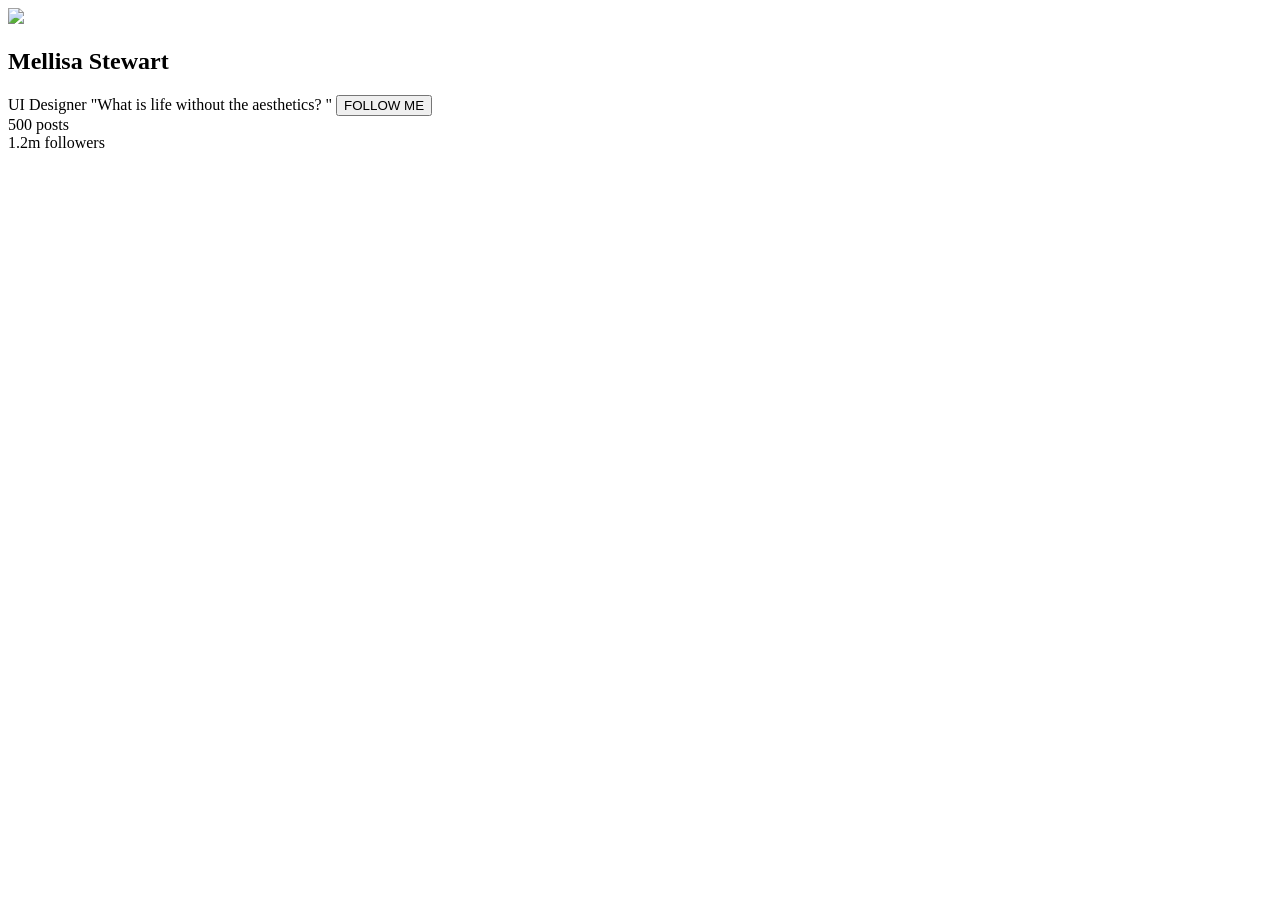
==== index.html @ 197787b5 "Update index.html" ====
<!DOCTYPE html>
<html>
	<head>
		<title>Page Title</title>
    <link rel = "stylesheet" type = "type/css" href = "style.css">
	</head>
	<body>

	<div class = "container">
	
	
	<div class = "card">
<img src="https://i.ibb.co/PgkbYzc/melina-cesarini-m2yz-I-YUSA-unsplash.jpg">
  
  <div class = "content">
	
	<h2>Mellisa Stewart</h2>
	<span>UI Designer</span>
	<span>"What is life without the aesthetics? "</span>
	<button class = "btn">FOLLOW ME</button>
	</div>
	<div class = "side" id = "p">
<span>500 posts</span></div>

<div class = "side" id = "f">
<span>1.2m followers</span></div>
	

   



	
	</div>
	</div>
	
	</body>
</html>
---- style.css ----
body {
	margin: 0;
	padding: 0;
}
html {
	height: 100%;
}
.container{
	height: 100vh;
	width: 100%;
	overflow: hidden;
	display: flex;
	align-items:center;
	justify-content: center;
	font-family: "Open Sans", sans-serif;
	background:linear-gradient(42deg, #12c2e9, #c471ed, #f64f59);
	
}

.card {
	z-index: 1;
	width: 80%;
	height: 60vh;
	background-color: rgba(255, 255, 255, 0.06);
	-webkit-backdrop-filter: blur(20px);
	backdrop-filter: blur(20px);
	border-radius: 8px;
	-webkit-box-shadow: 20px 20px 22px rgba(0,0,0,0.2);
	box-shadow: 20px 20px 22px rgba(0,0,0,0.2);
  color: white;
  animation:float 5s ease infinite;
  display: flex;
  flex-direction:column;
  align-items:center;
  transition: all 0.5s ease;
  animation-delay: 1s;
}

@keyframes float {
	0% {
		transform: translateY(0);
		background-color: rgba(255, 255, 255, 0.06);

	} 50% {
		transform: translateY(40px);
		
		
	}
	75% {
		 background-color: #202020;
	}
	
	100% {
		transform: translate(0);
		
	}
}

.card img {
	width: 100px;
	height: 100px;
	border-radius:50%;
	border:2px solid white;
	position: absolute;
	top: -15%;
}
.card h2 {
	margin-bottom:10%;
}
.side {
	
	width: 30%;
	height: 15%;
	display: flex;
	align-items:center;
	position: absolute;
	justify-content: center;
	background-color: rgba(255, 255, 255, 0.06);
  -webkit-backdrop-filter: blur(20px);
	backdrop-filter: blur(20px);
	border-radius: 8px;
	-webkit-box-shadow: 20px 20px 22px rgba(0,0,0,0.2);
	box-shadow: 20px 20px 22px rgba(0,0,0,0.2);
}
#p {
   bottom: 0;
   left: 0;
}
#f {
	bottom: 0;
	right: 0;
}
#p span, #f span {
	padding: 5%;
	text-align: center;
}
.btn {

	
	border-radius:0%;
	width: 200px;
	height: 50px;
	border:2px solid white;
	background-color: rgba(255, 255, 255, 0.06);
  -webkit-backdrop-filter: blur(20px);
	backdrop-filter: blur(20px);
	border-radius: 8px;
	-webkit-box-shadow: 20px 20px 22px rgba(0,0,0,0.2);
	box-shadow: 20px 20px 22px rgba(0,0,0,0.2);
  color: white;
  margin-top:5%;
  outline:none;
  cursor:pointer;
}
.content {
	width:fit-content;
	height:100%;
	background:none;
	display:flex;
	flex-direction:column;
	align-items:center;
	justify-content:center;
}
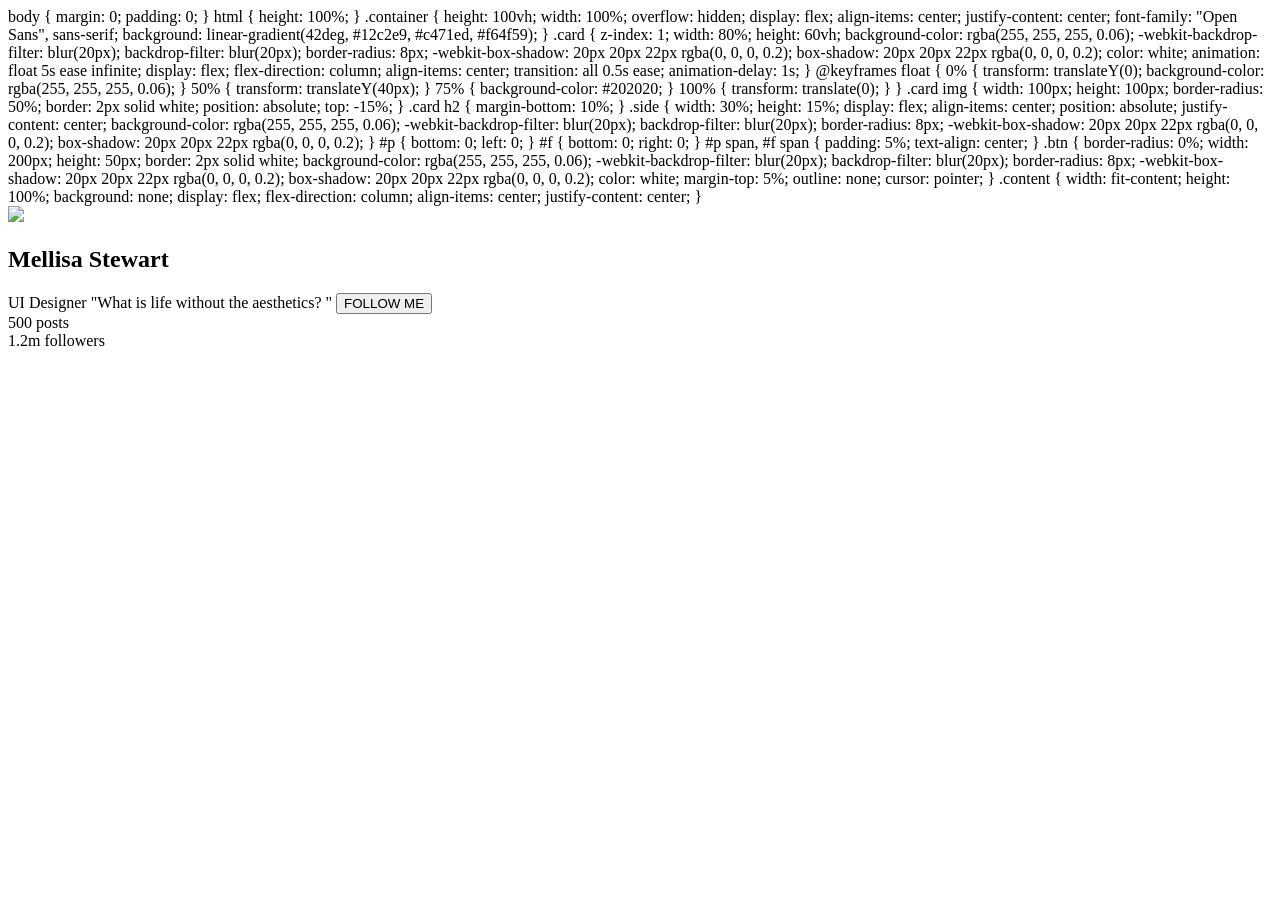
==== commit 02d185c9: "Add inline CSS" ====
--- a/index.html
+++ b/index.html
@@ -2,7 +2,145 @@
 <html>
 	<head>
 		<title>Page Title</title>
-    <link rel = "stylesheet" type = "type/css" href = "style.css">
+        body {
+    margin: 0;
+    padding: 0;
+}
+
+html {
+    height: 100%;
+}
+
+.container {
+    height: 100vh;
+    width: 100%;
+    overflow: hidden;
+    display: flex;
+    align-items: center;
+    justify-content: center;
+    font-family: "Open Sans", sans-serif;
+    background: linear-gradient(42deg, #12c2e9, #c471ed, #f64f59);
+
+}
+
+.card {
+    z-index: 1;
+    width: 80%;
+    height: 60vh;
+    background-color: rgba(255, 255, 255, 0.06);
+    -webkit-backdrop-filter: blur(20px);
+    backdrop-filter: blur(20px);
+
+    border-radius: 8px;
+    -webkit-box-shadow: 20px 20px 22px rgba(0, 0, 0, 0.2);
+    box-shadow: 20px 20px 22px rgba(0, 0, 0, 0.2);
+    color: white;
+    animation: float 5s ease infinite;
+    display: flex;
+    flex-direction: column;
+    align-items: center;
+    transition: all 0.5s ease;
+    animation-delay: 1s;
+}
+
+@keyframes float {
+    0% {
+        transform: translateY(0);
+        background-color: rgba(255, 255, 255, 0.06);
+
+    }
+
+    50% {
+        transform: translateY(40px);
+
+
+    }
+
+    75% {
+        background-color: #202020;
+    }
+
+    100% {
+        transform: translate(0);
+
+    }
+}
+
+.card img {
+    width: 100px;
+    height: 100px;
+    border-radius: 50%;
+    border: 2px solid white;
+    position: absolute;
+    top: -15%;
+}
+
+.card h2 {
+    margin-bottom: 10%;
+}
+
+.side {
+
+    width: 30%;
+    height: 15%;
+    display: flex;
+    align-items: center;
+    position: absolute;
+    justify-content: center;
+    background-color: rgba(255, 255, 255, 0.06);
+    -webkit-backdrop-filter: blur(20px);
+    backdrop-filter: blur(20px);
+
+    border-radius: 8px;
+    -webkit-box-shadow: 20px 20px 22px rgba(0, 0, 0, 0.2);
+    box-shadow: 20px 20px 22px rgba(0, 0, 0, 0.2);
+}
+
+#p {
+    bottom: 0;
+    left: 0;
+}
+
+#f {
+    bottom: 0;
+    right: 0;
+}
+
+#p span,
+#f span {
+    padding: 5%;
+    text-align: center;
+}
+
+.btn {
+
+
+    border-radius: 0%;
+    width: 200px;
+    height: 50px;
+    border: 2px solid white;
+    background-color: rgba(255, 255, 255, 0.06);
+    -webkit-backdrop-filter: blur(20px);
+    backdrop-filter: blur(20px);
+
+    border-radius: 8px;
+    -webkit-box-shadow: 20px 20px 22px rgba(0, 0, 0, 0.2);
+    box-shadow: 20px 20px 22px rgba(0, 0, 0, 0.2);
+    color: white;
+    margin-top: 5%;
+    outline: none;
+    cursor: pointer;
+}
+
+.content {
+    width: fit-content;
+    height: 100%;
+    background: none;
+    display: flex;
+    flex-direction: column;
+    align-items: center;
+    justify-content: center;
+}
 	</head>
 	<body>
 
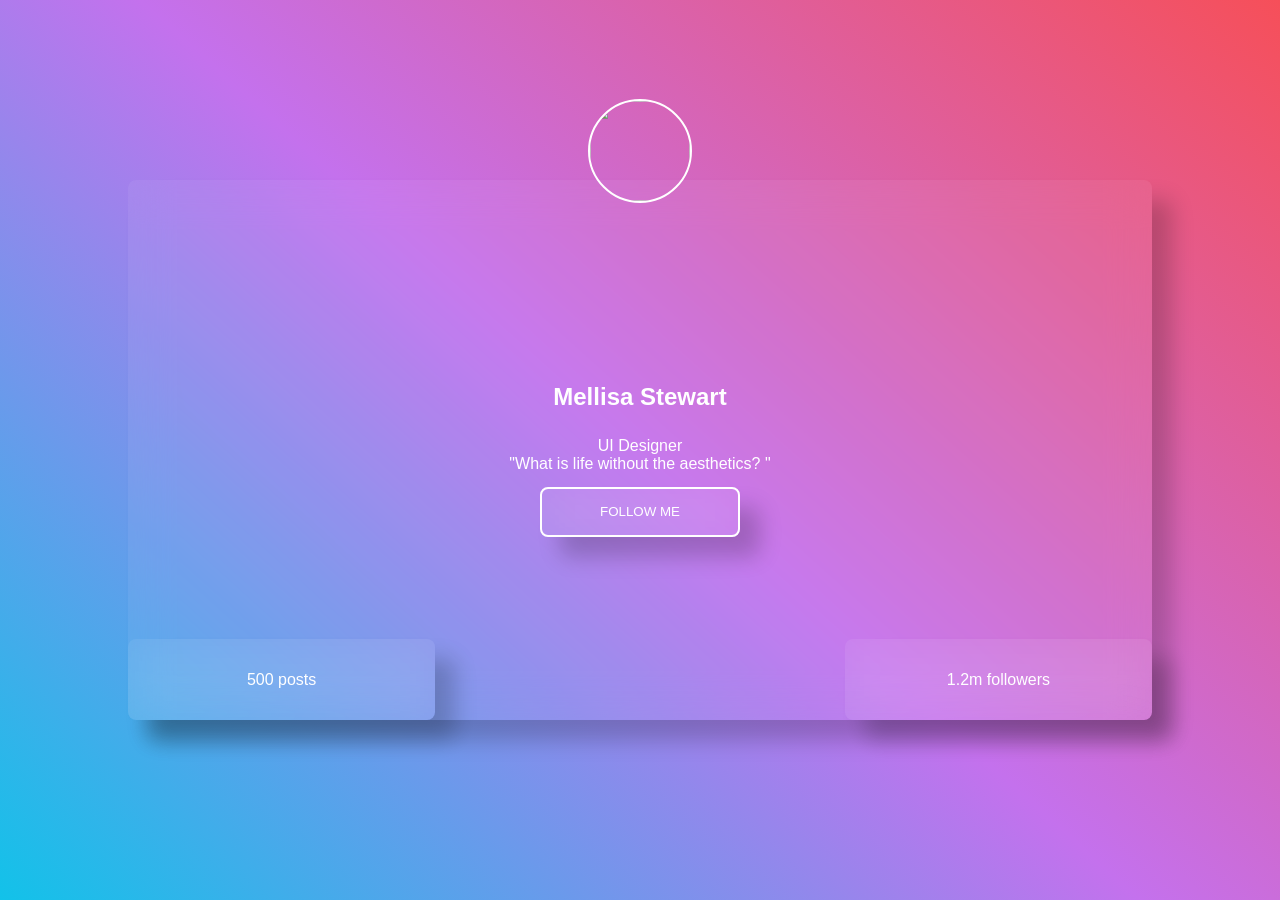
==== commit becf87d8: "Update index.html" ====
--- a/index.html
+++ b/index.html
@@ -2,10 +2,11 @@
 <html>
 	<head>
 		<title>Page Title</title>
-        body {
-    margin: 0;
-    padding: 0;
-}
+       <style>
+ body {
+       margin: 0;
+       padding: 0;
+     }
 
 html {
     height: 100%;
@@ -141,6 +142,7 @@
     align-items: center;
     justify-content: center;
 }
+		</style>
 	</head>
 	<body>
 
